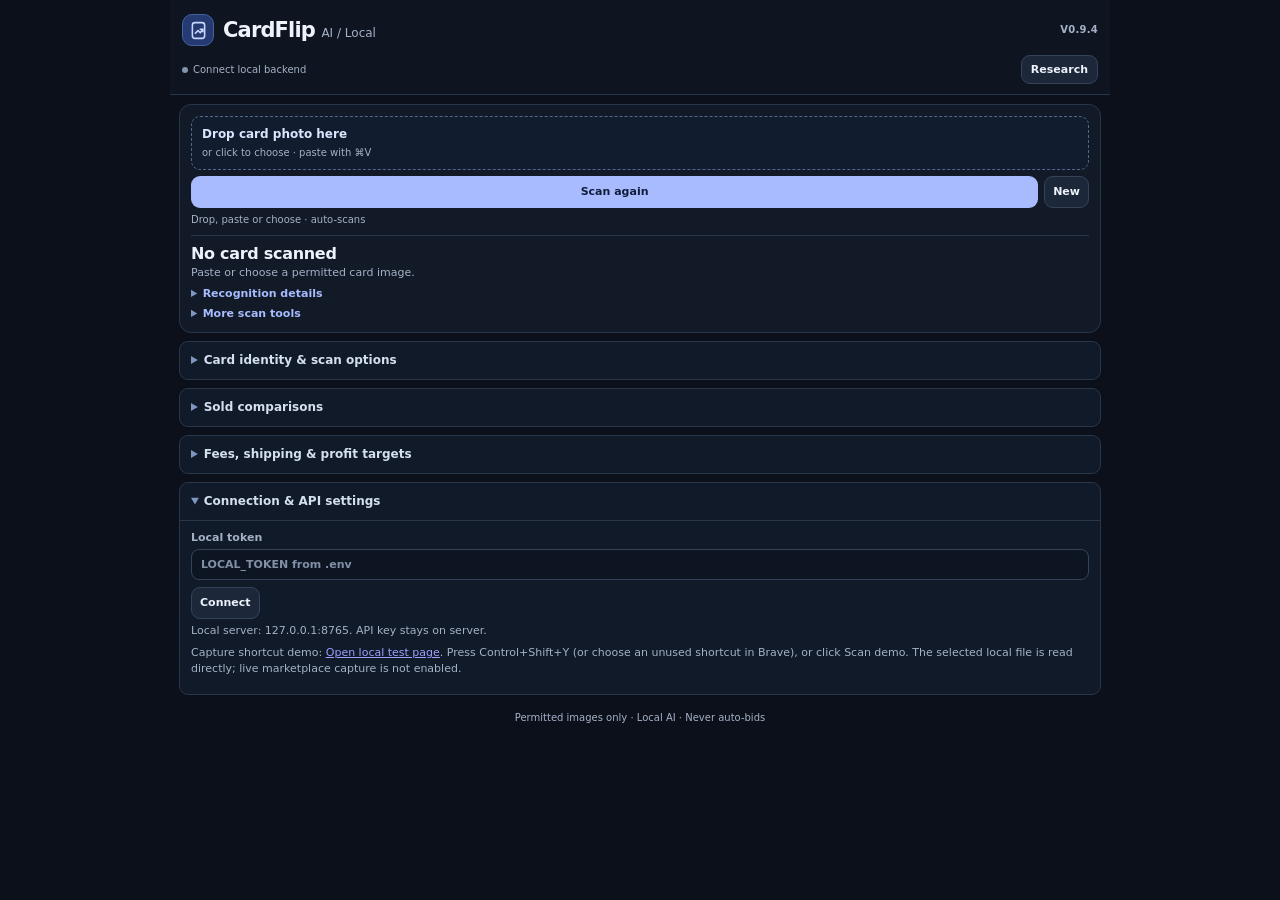
==== extension/index.html @ ceb8913e "Initial stable release: CardFlip Local v0.9.4" ====
<!doctype html><html lang="en"><head><meta charset="utf-8"><meta name="viewport" content="width=device-width, initial-scale=1"><title>CardFlip Local</title><link rel="stylesheet" href="style.css"></head><body>
<header class="topbar"><div class="brand"><div class="brandTitle"><div class="brandMark" aria-hidden="true"><svg viewBox="0 0 24 24" fill="none" stroke="currentColor" stroke-width="1.8" stroke-linecap="round" stroke-linejoin="round"><rect x="5" y="3" width="14" height="18" rx="3"/><path d="m8.5 15 3-3 2.5 2.5 3-4M14 10.5h3v3"/></svg></div><h1>CardFlip <span>AI / Local</span></h1></div><span class="version">V0.9.4</span></div><div class="topline"><div id="status" class="pill" role="status">Connect local backend</div><button id="toggleView" class="secondary small" aria-pressed="false">Research</button></div></header>
<main>
<section id="scanPanel" aria-label="Card scanner">
<div class="scanTop"><div id="previewImage" hidden><img id="scanImage" alt="Selected card photo"></div><div class="scanActions"><label for="image" id="dropZone" class="uploadLabel dropZone"><strong>Drop card photo here</strong><span>or click to choose · paste with ⌘V</span><input type="file" id="image" accept="image/png,image/jpeg"></label><div class="actions scanButtons"><button id="ocr">Scan again</button><button id="captureDemo" class="secondary" hidden>Scan demo</button><button id="resetCard" class="secondary">New</button></div><p class="hint">Drop, paste or choose · auto-scans</p></div></div>
<div id="cardSummary" class="cardSummary" aria-live="polite"><strong id="cardName">No card scanned</strong><span id="cardDetail">Paste or choose a permitted card image.</span></div>
<p id="visionStatus" class="muted compactLine"></p><details id="scanNotes"><summary>Recognition details</summary><p id="scanStatus" class="muted compactLine" role="status">Local AI · unknown fields stay blank.</p></details>
<p id="captureStatus" class="muted compactLine" role="status"></p><details id="scanTools"><summary>More scan tools</summary><details id="visualDrawer"><summary>Compare a visual reference (optional)</summary><p class="muted">Choose an authorized reference photo of the known variant. Local AI compares artwork and finish; this is not authentication or a buy signal.</p><label>Reference photo<input id="referenceImage" type="file" accept="image/png,image/jpeg"></label><label>Reference variant (optional)<input id="referenceVariant" maxlength="80" placeholder="e.g. Silver Prizm"></label><button id="compareVisual" class="secondary wide">Compare with scanned card</button><p id="visualResult" class="muted" role="status"></p></details><div class="actions"><button id="baseConfirm" class="secondary" hidden>I verified Base — estimate</button><button id="rawConfirm" class="secondary" hidden>Raw / ungraded — estimate</button><button id="familySearch" class="secondary" hidden>Find possible sales</button><button id="boardSearch" class="secondary">Price board</button><button id="editIdentity" class="secondary">Edit / manual lookup</button></div></details>
</section>

<section id="quickQuote" hidden aria-live="polite"><div class="decisionTop"><h2>Maximum flip bid</h2><span id="quoteBadge" class="muted"></span></div><div class="grid quoteSelectors"><label>Variant<select id="quoteVariant"></select></label><label>Grade<select id="quoteGrade"></select></label></div><div class="hero conditional"><span id="quoteLabel">SELECT MATCH</span><strong id="quoteMax">—</strong></div><div id="quoteMetrics" class="grid metrics"></div><p id="quoteNote" class="muted"></p></section>
<section id="boardPanel" hidden aria-live="polite"><div class="decisionTop"><h2>Price board</h2><button id="boardRefresh" class="secondary small">Refresh</button></div><p id="boardStatus" class="muted"></p><details id="boardOptions"><summary>Search options</summary><div class="actions"><button id="boardToggle" class="secondary small">Show PSA 1–10</button><button id="boardBroaden" class="secondary small">Search without card #</button><button id="boardPlayer" class="secondary small" hidden>Search player only</button></div></details><div id="boardMatrix"></div><details id="boardDetail"><summary>All grade rows &amp; sale evidence</summary><div id="boardGroups"></div></details><details id="boardUnresolved" hidden><summary>Unresolved sold listings <span id="boardUnresolvedCount"></span></summary><div id="boardLoose"></div></details><p class="muted">Median = buyer-paid before tax when shipping is known. Max bid = conditional flip limit before purchase tax/shipping, using your deal rules. ~Max = low-confidence reference estimate, not a buy signal. Dashes mean insufficient evidence. Match the exact variant and grade; raw condition matters. No automatic buy signal.</p></section>
<section id="results" hidden aria-live="polite"><div class="decisionTop"><div id="decision" class="decision"></div><span id="resultBasis" class="muted"></span></div><p id="reason"></p><div class="hero"><span id="maxLabel">MAX BID · BEFORE TAX / SHIPPING</span><strong id="max">—</strong></div><div id="primaryMetrics" class="grid metrics primaryMetrics"></div><details id="metricDetails"><summary>More pricing metrics</summary><div id="metrics" class="grid metrics"></div><p id="risk" class="muted"></p></details><div class="actions"><button id="copyBid" class="secondary" hidden>Copy whole-dollar limit</button><button id="reviewSales" class="secondary">Review sold comps</button></div><details id="bidPanel"><summary>Optional: check a specific bid</summary><div id="quickBid"></div><div class="bidHint">Before purchase tax and shipping. Leave blank to show profit at the calculated maximum.</div></details></section>
<section id="familyPanel" hidden aria-live="polite"><h2>Possible variants · review required</h2><p id="familyStatus" class="muted"></p><div id="familyGroups"></div><p class="muted">Title-derived possibilities, not exhaustive. Unspecified does not mean Base. No BUY until exact identity and comps are confirmed.</p></section>
<div id="message" role="status" class="message muted"></div>
<details class="drawer" id="identityDrawer"><summary>Card identity &amp; scan options</summary><div class="drawerBody"><div class="grid"><label>Recognition mode<select id="visionMode"><option value="fast">Fast AI · Qwen 4B</option><option value="detail">Detailed AI · Qwen 9B</option><option value="ocr">OCR only · fast text fallback</option></select></label><label class="checkLabel"><input id="autoLookup" type="checkbox" checked> Auto-load price board</label></div><details><summary>Raw AI / OCR output</summary><textarea id="ocrText" rows="4" placeholder="Paste label text here"></textarea><button id="parse" class="secondary">Extract fields</button></details><div class="grid"><label>Year<input id="year" value="2020" maxlength="4"></label><label>Checklist card #<input id="number" value="258" placeholder="Not the serial number"></label></div><label>Print run (optional)<input id="print_run" inputmode="numeric" placeholder="75 for 73/75"></label><label>Player<input id="player" value="Anthony Edwards"></label><label>Set / product<input id="set" value="Panini Prizm"></label><label>Exact variant<input id="variant" value="Base" placeholder="Base, Silver, Red Ice, etc."></label><div class="grid"><label>Grader<select id="grader"><option value="" disabled>Choose grader</option><option selected>PSA</option><option value="RAW">Raw / ungraded</option><option>BGS</option><option>SGC</option><option>CGC</option></select></label><label id="gradeLabel">Grade<select id="grade"><option value="" disabled>Choose grade</option><option selected>10</option><option>9.5</option><option>9</option><option>8.5</option><option>8</option><option>7.5</option><option>7</option><option>6.5</option><option>6</option><option>5.5</option><option>5</option><option>4.5</option><option>4</option><option>3.5</option><option>3</option><option>2.5</option><option>2</option><option>1.5</option><option>1</option></select></label></div>

<label id="gradeTypeLabel" hidden>Grade designation<select id="grade_type"><option value="">Choose exact grade type</option><option>Pristine</option><option>Gem Mint</option><option>Perfect</option><option>Black Label</option></select></label>
<button id="remember" class="secondary" hidden>Remember verified slab identity</button><p id="rememberStatus" class="muted"></p><div class="actions"><button id="lookup">Confirm identity &amp; estimate</button><button id="demo" class="secondary">Try demo</button></div><button id="refresh" class="link">Force refresh (uses one request)</button></div></details>
<details class="drawer" id="salesDrawer"><summary>Sold comparisons <span id="salesCount" class="count"></span></summary><div class="drawerBody"><button id="backToDecision" class="secondary wide">Back to auction decision ↑</button><p id="source" class="muted">No lookup yet. A title match is not proof of the same variant.</p><div class="actions"><button id="confirmTen" class="secondary" disabled>Confirm reviewed newest 10</button><button id="clear" class="secondary" disabled>Clear selections</button><button id="more" class="secondary" hidden>Show more</button></div><div id="sales"></div><p id="selection" class="muted">0 confirmed • all selected recent sales used</p></div></details>
<details class="drawer" id="rulesDrawer"><summary>Fees, shipping &amp; profit targets</summary><div class="drawerBody"><div class="grid" id="settings"></div><p class="muted">Editable estimates. Conservative resale uses the lower quartile of selected buyer-paid sales, less a safety haircut.</p><button id="calculate" disabled>Calculate maximum bid</button></div></details>
<details class="drawer" id="connectDrawer"><summary>Connection &amp; API settings</summary><div class="drawerBody"><label>Local token<input id="token" type="password" autocomplete="off" placeholder="LOCAL_TOKEN from .env"></label><button id="connect" class="secondary">Connect</button><p class="muted">Local server: 127.0.0.1:8765. API key stays on server.</p><p class="muted">Capture shortcut demo: <a href="http://127.0.0.1:8765/capture-demo.html" target="_blank" rel="noopener noreferrer">Open local test page</a>. Press Control+Shift+Y (or choose an unused shortcut in Brave), or click Scan demo. The selected local file is read directly; live marketplace capture is not enabled.</p><a id="psaLink" hidden target="_blank" rel="noopener noreferrer">Open PSA certificate record</a></div></details>
</main><footer>Permitted images only · Local AI · Never auto-bids</footer><script src="app.js"></script></body></html>
---- extension/style.css ----
:root{
  color-scheme:dark;--bg:#0b101a;--panel:#121a27;--panel2:#182232;--edge:#28364a;--ink:#edf2fb;--muted:#a4b1c6;--accent:#a8bbff;--blue:#a8bbff;--good:#70e4b5;--warn:#f4cb83;--bad:#ff9b9e;
  font:13px/1.4 -apple-system,BlinkMacSystemFont,"Segoe UI",system-ui,sans-serif;
}
*{box-sizing:border-box} [hidden]{display:none!important} body{margin:0;background:var(--bg);color:var(--ink);max-width:940px;margin-inline:auto;-webkit-font-smoothing:antialiased}button,input,select,textarea{font:inherit}button,summary{cursor:pointer}button:focus-visible,input:focus-visible,select:focus-visible,textarea:focus-visible,summary:focus-visible{outline:2px solid var(--blue);outline-offset:3px}button:disabled{opacity:.44;cursor:not-allowed}button{border:1px solid transparent;border-radius:9px;padding:8px 11px;background:#a8bbff;color:#111d3a;font-weight:700;transition:background .12s,border-color .12s}button:not(:disabled):hover{background:#c0ceff}button.secondary{background:#1c283a;border-color:#34435a;color:var(--ink)}button.secondary:not(:disabled):hover{background:#28374d;border-color:#5b7091}button.link{background:transparent;color:var(--blue);text-align:left;font-size:11px;padding:7px 0}button.link:not(:disabled):hover{background:transparent;color:var(--ink)}
.topbar{padding:14px 12px 10px;border-bottom:1px solid var(--edge);background:#0e1521}.brand,.topline,.decisionTop{display:flex;align-items:center;justify-content:space-between;gap:8px}.brandTitle{display:flex;align-items:center;gap:9px;min-width:0}.brandMark{display:grid;place-items:center;width:32px;height:32px;flex:0 0 32px;background:#253a70;border:1px solid #4661a0;border-radius:10px;color:#c9d6ff}.brandMark svg{width:21px;height:21px}.brand h1{font-size:21px;letter-spacing:-.85px;line-height:1.05;margin:0;font-weight:750}.brand h1 span{color:var(--muted);font-size:12px;letter-spacing:0;font-weight:500}.version{font-size:10px;color:var(--muted);font-weight:600;letter-spacing:.25px}.topline{margin-top:9px}.pill{color:var(--muted);font-size:10px;line-height:1.4;overflow-wrap:anywhere;min-width:0}.small{font-size:11px;padding:6px 9px;flex-shrink:0}.pill::before{content:'';display:inline-block;width:6px;height:6px;border-radius:50%;background:#8493ac;margin-right:5px}.pill.connected::before{background:var(--good)}
main{padding:9px;display:grid;gap:8px}section{min-width:0;padding:11px;background:var(--panel);border:1px solid var(--edge);border-radius:12px}h2{font-size:13px;line-height:1.3;margin:0 0 7px;font-weight:700}p{margin:4px 0 7px}.muted{font-size:11px;color:var(--muted);overflow-wrap:anywhere}.grid{display:grid;grid-template-columns:repeat(2,minmax(0,1fr));gap:8px}.actions{display:flex;gap:6px;flex-wrap:wrap;margin-top:7px}.actions button{flex:1;min-width:0}.wide{width:100%;font-size:11px;padding:7px 9px}.message{font-size:11px;color:var(--muted);padding:0 3px;overflow-wrap:anywhere}.message:empty,.compactLine:empty{display:none}
label{display:block;font-size:11px;color:var(--muted);font-weight:600;margin-bottom:8px}input,select,textarea{width:100%;min-width:0;border:1px solid #34435a;background:#0d1522;color:var(--ink);border-radius:8px;padding:7px 9px;margin-top:4px;display:block}input[type=checkbox]{display:inline;width:auto;accent-color:var(--blue);margin:3px 0 0}textarea{resize:vertical}input::placeholder,textarea::placeholder{color:#8290a7}.checkLabel{align-self:center}
/* Scan and identity */
.scanTop{display:flex;align-items:center;gap:10px}.scanActions{flex:1;min-width:0}.uploadLabel{display:block;color:var(--muted);font-weight:600;margin:0;font-size:10px}.uploadLabel input{padding:4px;margin:4px 0 0;font-size:10px;border-style:dashed;background:#101a2a;color:var(--muted);cursor:pointer}.uploadLabel input::file-selector-button{font:600 11px -apple-system,BlinkMacSystemFont,system-ui,sans-serif;border:0;border-radius:6px;background:#293b62;color:#e0e8ff;padding:6px 8px;margin-right:6px;cursor:pointer}.scanButtons{margin-top:6px;flex-wrap:nowrap}.scanButtons button{padding:7px;font-size:11px}.scanButtons #resetCard{flex:0 0 auto}.hint,.bidHint{font-size:10px;color:var(--muted);margin:5px 0 0;line-height:1.35}#previewImage{width:62px;flex:0 0 62px;background:#0b111d;border-radius:7px;overflow:hidden;border:1px solid var(--edge)}#scanImage{width:100%;height:auto;max-height:96px;object-fit:contain;display:block}.cardSummary{border-top:1px solid var(--edge);margin-top:9px;padding-top:8px;display:grid;gap:2px;overflow-wrap:anywhere}.cardSummary strong{font-size:16px;line-height:1.2;font-weight:730;letter-spacing:-.3px}.cardSummary span{font-size:11px;color:var(--muted)}.compactLine{margin:4px 0 0;line-height:1.35;overflow-wrap:anywhere}#scanPanel .actions{margin-top:6px}#scanPanel .actions button{font-size:11px;padding:7px 8px}#editIdentity{background:transparent;border-color:transparent;color:var(--blue);text-align:left;padding-left:0!important}#editIdentity:hover{background:transparent;color:#e0e8ff}
/* Bid */
#bidPanel{padding:9px 11px}#quickBid label{display:flex;align-items:center;justify-content:space-between;gap:10px;margin:0;color:var(--ink);font-size:12px;font-weight:650}#quickBid input{width:42%;max-width:155px;margin:0;padding:6px 9px;text-align:right;font-size:19px;font-variant-numeric:tabular-nums;font-weight:700;letter-spacing:-.4px;border-color:#53688e}#quickBid input::-webkit-inner-spin-button{opacity:.6}
/* Decision hierarchy */
#results{background:#121b2a} .decisionTop{align-items:baseline;flex-wrap:wrap;gap:4px 8px}.decision{font-size:13px;color:var(--warn);font-weight:800;letter-spacing:.15px}.decision.buy{color:var(--good)}.decision.pass{color:var(--bad)}#resultBasis{font-size:10px}#reason{font-size:11px;color:var(--muted);margin:5px 0 8px;line-height:1.35}.hero{display:flex;align-items:center;justify-content:space-between;gap:10px;background:#1d2c48;border:1px solid #3d527a;border-radius:10px;padding:11px 12px;margin:6px 0 8px}.hero span{font-size:10px;letter-spacing:.5px;line-height:1.35;color:#c5d3fa;max-width:49%;font-weight:650}.hero strong{font-size:35px;line-height:1;font-weight:760;letter-spacing:-1.5px;white-space:nowrap;color:#e5ecff;font-variant-numeric:tabular-nums}.hero.conditional{background:#27241e;border-color:#594a33}.hero.conditional span,.hero.conditional strong{color:var(--warn)}#results:has(.decision.buy) .hero:not(.conditional){background:#132d29;border-color:#326c58}#results:has(.decision.buy) .hero:not(.conditional) span,#results:has(.decision.buy) .hero:not(.conditional) strong{color:var(--good)}.metrics{gap:6px}.metrics>div{min-width:0;padding:8px 9px;background:#0f1725;border:1px solid #263348;border-radius:8px}.metrics span{display:block;font-size:10px;line-height:1.25;color:var(--muted)}.metrics strong{display:block;font-size:18px;font-weight:690;letter-spacing:-.5px;font-variant-numeric:tabular-nums;line-height:1.25;margin-top:2px}.primaryMetrics{margin-bottom:6px}#metricDetails{margin:4px 0 6px}#metricDetails summary{padding:5px 0;color:var(--blue)}#reviewSales{background:#1b2941;border-color:#344a6a;color:#d9e4ff}
/* Secondary research panels */
details{font-size:11px;margin:6px 0}summary{color:var(--blue);font-weight:600}summary::marker{color:#8096c2}.drawer{margin:0;border:1px solid var(--edge);border-radius:9px;background:#111a28;font-size:12px}.drawer>summary{padding:10px 11px;color:#d4dfef;font-weight:600;cursor:pointer}.drawer[open]>summary{border-bottom:1px solid var(--edge)}.drawerBody{padding:9px 11px 11px}.drawer .count{color:var(--muted);font-weight:400;margin-left:3px}.drawerBody label{margin-bottom:7px}.drawerBody button{padding:7px 8px;font-size:11px}.variantGroup{padding:9px;background:#101a29;border:1px solid var(--edge);border-radius:8px;margin:6px 0}.variantGroup p{font-size:11px;color:var(--muted);margin:4px 0}.variantGroup button{width:100%;font-size:11px;padding:7px}.variantGroup details{margin:4px 0}.variantGroup strong{color:var(--ink)}#familyPanel h2{color:var(--warn)}#remember{width:100%;margin-bottom:6px}.sale{display:grid;grid-template-columns:18px minmax(0,1fr);gap:7px;border-bottom:1px solid var(--edge);padding:9px 0}.sale label{margin:0;font-size:12px;color:var(--ink);font-weight:500}.sale a{color:var(--blue);font-size:11px}.sale strong{display:block;margin-top:4px}.sale small{display:block;color:var(--muted);overflow-wrap:anywhere}pre{white-space:pre-wrap;overflow-wrap:anywhere;color:var(--muted)}footer{padding:7px 9px 12px;text-align:center;font-size:10px;color:var(--muted)}
body.research main{gap:12px;padding:12px}body.research section{padding:15px}body.research #previewImage{width:106px;flex-basis:106px}body.research #scanImage{max-height:155px}body.research .hero strong{font-size:42px}body.research .metrics strong{font-size:20px}@media(max-width:350px){.topbar{padding:11px 9px 9px}main{padding:7px}.hero strong{font-size:28px}.hero span{font-size:9px}#previewImage{width:51px;flex-basis:51px}.brand h1{font-size:19px}.brandMark{width:28px;height:28px;flex-basis:28px}.pill{font-size:9px}.metrics strong{font-size:16px}}@media(prefers-reduced-motion:reduce){*{transition:none!important}}

#bidPanel{padding:0;margin:7px 0 0;border-top:1px solid var(--edge)}#bidPanel summary{padding:8px 0 3px}#bidPanel[open] #quickBid{padding-top:5px}#copyBid{font-variant-numeric:tabular-nums}
.boardGroup{margin-top:12px;border:1px solid #2b394b;border-radius:10px;overflow:hidden}.boardGroup h3{font-size:12px;margin:0;padding:9px 10px;background:#192332;color:#dce6f5}.boardTable{width:100%;border-collapse:collapse;font-size:12px;table-layout:fixed;font-variant-numeric:tabular-nums}.boardTable th,.boardTable td{padding:7px 5px;border-bottom:1px solid #263244;text-align:right;overflow-wrap:anywhere}.boardTable th:first-child,.boardTable td:first-child{text-align:left;width:33%}.boardTable th:last-child,.boardTable td:last-child{width:15%}.boardTable th{font-size:10px;color:#a6b6cb;font-weight:500}.boardTable .conditional{color:#f4cb83;font-weight:700}.boardGrade{padding:0!important;width:auto!important;background:none!important;color:#a8bbff!important;text-align:left!important;border:0!important;font-size:12px!important}.boardEvidence td{text-align:left!important;padding:8px!important}.boardSale{padding:8px 0;border-bottom:1px solid #283445;font-size:11px;overflow-wrap:anywhere}.boardSale small{display:block;color:#a8b6c8;margin:3px 0}.boardSale a{font-size:11px}.boardGroup:last-child{margin-bottom:10px}#boardPanel h2{margin:0}#boardPanel .actions{flex-wrap:wrap}#boardPanel .muted{font-size:11px}
.boardMatrix{width:100%;table-layout:fixed;border-collapse:collapse;font-size:10px;font-variant-numeric:tabular-nums;margin-top:8px}.boardMatrix th,.boardMatrix td{padding:8px 2px;border-bottom:1px solid #2b394b;text-align:right;overflow-wrap:anywhere;vertical-align:top}.boardMatrix th:first-child,.boardMatrix td:first-child{text-align:left;width:25%;padding-left:3px}.boardMatrix th{color:#a6b6cb;font-weight:500}.boardMatrix strong{display:block;font-size:11px;white-space:normal}.boardMatrix small{display:block;font-size:9px;color:#a6b6cb}.boardMatrix .conditional{color:#f4cb83;font-weight:600}#boardDetail{margin:8px 0}

.dropZone{display:grid;gap:3px;position:relative;padding:9px 10px;border:1px dashed #53688e;background:#111c2f;border-radius:9px;cursor:pointer;min-height:53px}.dropZone strong{font-size:12px;color:#dbe5ff}.dropZone span{font-size:10px;font-weight:400}.dropZone input{position:absolute;inset:0;width:100%;height:100%;opacity:0;cursor:pointer;margin:0}.dropZone:focus-within,.dropZone.dragActive{border-color:#a8bbff;background:#263b65;outline:2px solid #a8bbff;outline-offset:1px}#visualDrawer{border-top:1px solid var(--edge);padding-top:7px}#visualResult{white-space:pre-wrap}#captureStatus{color:var(--blue)}

#quickQuote h2{margin:0}#quickQuote .hero{margin:4px 0 7px}#quickQuote .hero strong{font-size:32px}#quickQuote .quoteSelectors{gap:6px;margin-top:5px}#quickQuote .quoteSelectors label{margin:0}#quickQuote .quoteSelectors select{font-size:11px;padding:6px}#quickQuote .metrics strong{font-size:16px}#quoteNote{margin:6px 0 0}#scanNotes,#scanTools,#boardOptions{margin:5px 0 0}#scanPanel #captureDemo{flex:0 0 auto}#scanPanel .scanButtons{flex-wrap:wrap}#scanPanel #ocr{flex:1 1 70px}.cellPick{padding:0!important;width:100%;background:none!important;color:var(--ink)!important;text-align:right!important;border:0!important;font-weight:inherit;border-radius:3px!important}.cellPick:hover{outline:1px solid var(--accent)}#boardStatus{font-size:10px!important}#boardPanel .boardMatrix{margin-top:4px}#scanNotes[open] summary,#scanTools[open] summary{margin-bottom:4px}
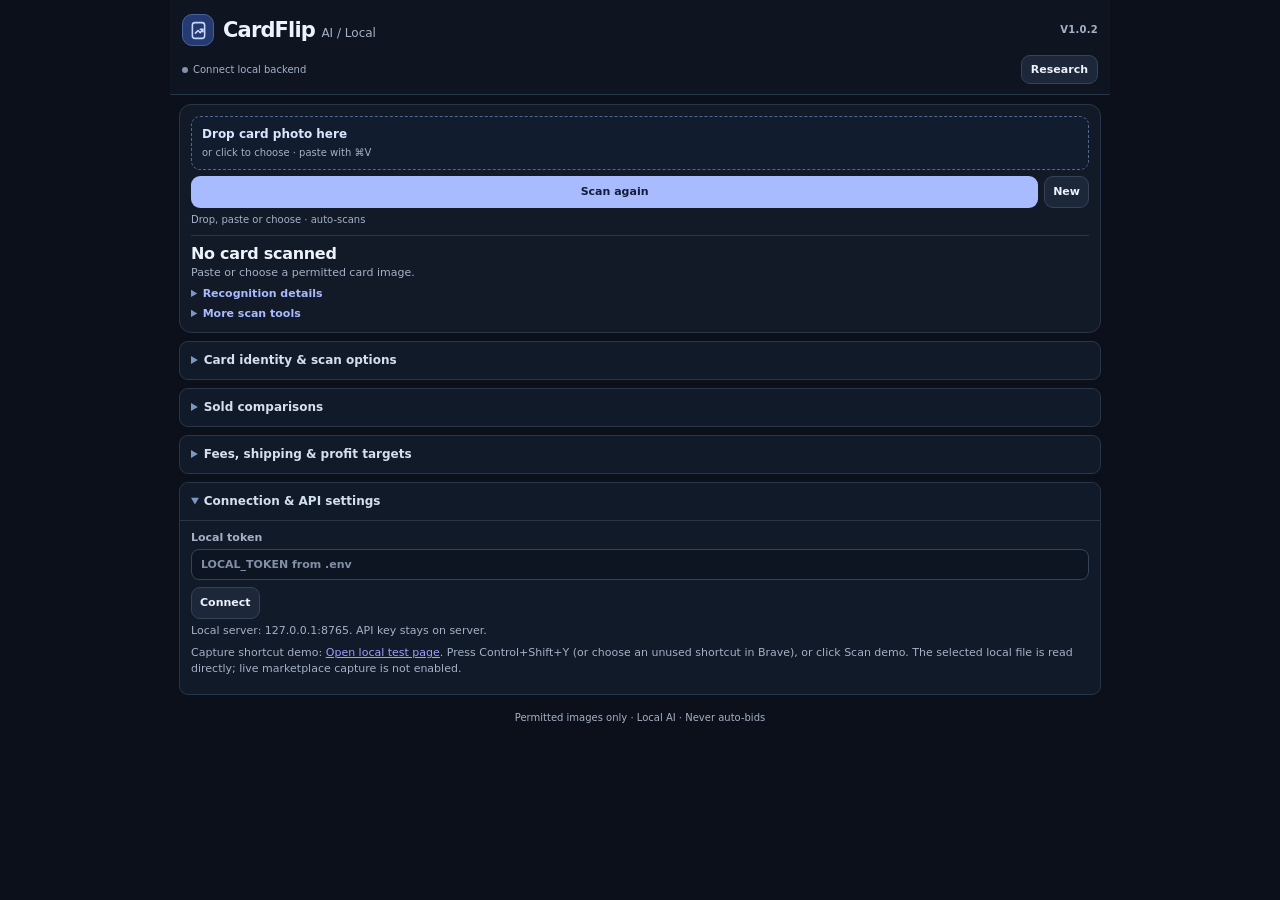
==== commit ebbc8ec9: "Add visual intelligence, DINOv2 matching and timed auction practice" ====
--- a/extension/index.html
+++ b/extension/index.html
@@ -1,15 +1,15 @@
 <!doctype html><html lang="en"><head><meta charset="utf-8"><meta name="viewport" content="width=device-width, initial-scale=1"><title>CardFlip Local</title><link rel="stylesheet" href="style.css"></head><body>
-<header class="topbar"><div class="brand"><div class="brandTitle"><div class="brandMark" aria-hidden="true"><svg viewBox="0 0 24 24" fill="none" stroke="currentColor" stroke-width="1.8" stroke-linecap="round" stroke-linejoin="round"><rect x="5" y="3" width="14" height="18" rx="3"/><path d="m8.5 15 3-3 2.5 2.5 3-4M14 10.5h3v3"/></svg></div><h1>CardFlip <span>AI / Local</span></h1></div><span class="version">V0.9.4</span></div><div class="topline"><div id="status" class="pill" role="status">Connect local backend</div><button id="toggleView" class="secondary small" aria-pressed="false">Research</button></div></header>
+<header class="topbar"><div class="brand"><div class="brandTitle"><div class="brandMark" aria-hidden="true"><svg viewBox="0 0 24 24" fill="none" stroke="currentColor" stroke-width="1.8" stroke-linecap="round" stroke-linejoin="round"><rect x="5" y="3" width="14" height="18" rx="3"/><path d="m8.5 15 3-3 2.5 2.5 3-4M14 10.5h3v3"/></svg></div><h1>CardFlip <span>AI / Local</span></h1></div><span class="version">V1.0.2</span></div><div class="topline"><div id="status" class="pill" role="status">Connect local backend</div><button id="toggleView" class="secondary small" aria-pressed="false">Research</button></div></header>
 <main>
 <section id="scanPanel" aria-label="Card scanner">
 <div class="scanTop"><div id="previewImage" hidden><img id="scanImage" alt="Selected card photo"></div><div class="scanActions"><label for="image" id="dropZone" class="uploadLabel dropZone"><strong>Drop card photo here</strong><span>or click to choose · paste with ⌘V</span><input type="file" id="image" accept="image/png,image/jpeg"></label><div class="actions scanButtons"><button id="ocr">Scan again</button><button id="captureDemo" class="secondary" hidden>Scan demo</button><button id="resetCard" class="secondary">New</button></div><p class="hint">Drop, paste or choose · auto-scans</p></div></div>
 <div id="cardSummary" class="cardSummary" aria-live="polite"><strong id="cardName">No card scanned</strong><span id="cardDetail">Paste or choose a permitted card image.</span></div>
 <p id="visionStatus" class="muted compactLine"></p><details id="scanNotes"><summary>Recognition details</summary><p id="scanStatus" class="muted compactLine" role="status">Local AI · unknown fields stay blank.</p></details>
-<p id="captureStatus" class="muted compactLine" role="status"></p><details id="scanTools"><summary>More scan tools</summary><details id="visualDrawer"><summary>Compare a visual reference (optional)</summary><p class="muted">Choose an authorized reference photo of the known variant. Local AI compares artwork and finish; this is not authentication or a buy signal.</p><label>Reference photo<input id="referenceImage" type="file" accept="image/png,image/jpeg"></label><label>Reference variant (optional)<input id="referenceVariant" maxlength="80" placeholder="e.g. Silver Prizm"></label><button id="compareVisual" class="secondary wide">Compare with scanned card</button><p id="visualResult" class="muted" role="status"></p></details><div class="actions"><button id="baseConfirm" class="secondary" hidden>I verified Base — estimate</button><button id="rawConfirm" class="secondary" hidden>Raw / ungraded — estimate</button><button id="familySearch" class="secondary" hidden>Find possible sales</button><button id="boardSearch" class="secondary">Price board</button><button id="editIdentity" class="secondary">Edit / manual lookup</button></div></details>
+<p id="captureStatus" class="muted compactLine" role="status"></p><details id="scanTools"><summary>More scan tools</summary><details id="visualDrawer"><summary>Compare a visual reference (optional)</summary><p class="muted">Choose an authorized reference photo of the known variant. Local AI compares artwork and finish; this is not authentication or a buy signal.</p><label>Reference photo<input id="referenceImage" type="file" accept="image/png,image/jpeg"></label><label>Reference variant (optional)<input id="referenceVariant" maxlength="80" placeholder="e.g. Silver Prizm"></label><button id="compareVisual" class="secondary wide">Compare with scanned card</button><p id="visualResult" class="muted" role="status"></p><button id="saveReference" class="secondary wide">Save photo as verified local reference</button><p class="muted">Confirm the current player, year, set and checklist number, and enter the reference photo's exact variant above. Use photos you have permission to keep. Only saved references persist locally.</p><button id="rankReferences" class="secondary wide">Find matches in my library</button><p id="referenceStatus" class="muted" role="status"></p><div id="referenceManage"></div></details><div class="actions"><button id="baseConfirm" class="secondary" hidden>I verified Base — estimate</button><button id="rawConfirm" class="secondary" hidden>Raw / ungraded — estimate</button><button id="familySearch" class="secondary" hidden>Find possible sales</button><button id="boardSearch" class="secondary">Price board</button><button id="editIdentity" class="secondary">Edit / manual lookup</button></div></details>
 </section>
 
 <section id="quickQuote" hidden aria-live="polite"><div class="decisionTop"><h2>Maximum flip bid</h2><span id="quoteBadge" class="muted"></span></div><div class="grid quoteSelectors"><label>Variant<select id="quoteVariant"></select></label><label>Grade<select id="quoteGrade"></select></label></div><div class="hero conditional"><span id="quoteLabel">SELECT MATCH</span><strong id="quoteMax">—</strong></div><div id="quoteMetrics" class="grid metrics"></div><p id="quoteNote" class="muted"></p></section>
-<section id="boardPanel" hidden aria-live="polite"><div class="decisionTop"><h2>Price board</h2><button id="boardRefresh" class="secondary small">Refresh</button></div><p id="boardStatus" class="muted"></p><details id="boardOptions"><summary>Search options</summary><div class="actions"><button id="boardToggle" class="secondary small">Show PSA 1–10</button><button id="boardBroaden" class="secondary small">Search without card #</button><button id="boardPlayer" class="secondary small" hidden>Search player only</button></div></details><div id="boardMatrix"></div><details id="boardDetail"><summary>All grade rows &amp; sale evidence</summary><div id="boardGroups"></div></details><details id="boardUnresolved" hidden><summary>Unresolved sold listings <span id="boardUnresolvedCount"></span></summary><div id="boardLoose"></div></details><p class="muted">Median = buyer-paid before tax when shipping is known. Max bid = conditional flip limit before purchase tax/shipping, using your deal rules. ~Max = low-confidence reference estimate, not a buy signal. Dashes mean insufficient evidence. Match the exact variant and grade; raw condition matters. No automatic buy signal.</p></section>
+<section id="boardPanel" hidden aria-live="polite"><div class="decisionTop"><h2>Price board</h2><button id="boardRefresh" class="secondary small">Refresh</button></div><p id="boardStatus" class="muted"></p><div id="visualMatches" hidden><strong>Visual suggestions</strong><p class="muted">Local references · verify the finish yourself</p><div id="visualMatchRows"></div></div><details id="marketVisual"><summary>Find visual matches online (optional)</summary><p class="muted">Uses active listing images, not sale prices. One extra request if uncached. Only use images you have permission to process; images are not saved. Seller labels may be wrong.</p><button id="marketRank" class="secondary wide">Find reference photos</button><p id="marketStatus" class="muted" role="status"></p><div id="marketRows"></div></details><details id="boardOptions"><summary>Search options</summary><div class="actions"><button id="boardToggle" class="secondary small">Show PSA 1–10</button><button id="boardBroaden" class="secondary small">Search without card #</button><button id="boardPlayer" class="secondary small" hidden>Search player only</button></div></details><div id="boardMatrix"></div><details id="boardDetail"><summary>All grade rows &amp; sale evidence</summary><div id="boardGroups"></div></details><details id="boardUnresolved" hidden><summary>Unresolved sold listings <span id="boardUnresolvedCount"></span></summary><div id="boardLoose"></div></details><p class="muted">Median = buyer-paid before tax when shipping is known. Max bid = conditional flip limit before purchase tax/shipping, using your deal rules. ~Max = low-confidence reference estimate, not a buy signal. Dashes mean insufficient evidence. Match the exact variant and grade; raw condition matters. No automatic buy signal.</p></section>
 <section id="results" hidden aria-live="polite"><div class="decisionTop"><div id="decision" class="decision"></div><span id="resultBasis" class="muted"></span></div><p id="reason"></p><div class="hero"><span id="maxLabel">MAX BID · BEFORE TAX / SHIPPING</span><strong id="max">—</strong></div><div id="primaryMetrics" class="grid metrics primaryMetrics"></div><details id="metricDetails"><summary>More pricing metrics</summary><div id="metrics" class="grid metrics"></div><p id="risk" class="muted"></p></details><div class="actions"><button id="copyBid" class="secondary" hidden>Copy whole-dollar limit</button><button id="reviewSales" class="secondary">Review sold comps</button></div><details id="bidPanel"><summary>Optional: check a specific bid</summary><div id="quickBid"></div><div class="bidHint">Before purchase tax and shipping. Leave blank to show profit at the calculated maximum.</div></details></section>
 <section id="familyPanel" hidden aria-live="polite"><h2>Possible variants · review required</h2><p id="familyStatus" class="muted"></p><div id="familyGroups"></div><p class="muted">Title-derived possibilities, not exhaustive. Unspecified does not mean Base. No BUY until exact identity and comps are confirmed.</p></section>
 <div id="message" role="status" class="message muted"></div>
--- a/extension/style.css
+++ b/extension/style.css
@@ -23,3 +23,4 @@
 .dropZone{display:grid;gap:3px;position:relative;padding:9px 10px;border:1px dashed #53688e;background:#111c2f;border-radius:9px;cursor:pointer;min-height:53px}.dropZone strong{font-size:12px;color:#dbe5ff}.dropZone span{font-size:10px;font-weight:400}.dropZone input{position:absolute;inset:0;width:100%;height:100%;opacity:0;cursor:pointer;margin:0}.dropZone:focus-within,.dropZone.dragActive{border-color:#a8bbff;background:#263b65;outline:2px solid #a8bbff;outline-offset:1px}#visualDrawer{border-top:1px solid var(--edge);padding-top:7px}#visualResult{white-space:pre-wrap}#captureStatus{color:var(--blue)}
 
 #quickQuote h2{margin:0}#quickQuote .hero{margin:4px 0 7px}#quickQuote .hero strong{font-size:32px}#quickQuote .quoteSelectors{gap:6px;margin-top:5px}#quickQuote .quoteSelectors label{margin:0}#quickQuote .quoteSelectors select{font-size:11px;padding:6px}#quickQuote .metrics strong{font-size:16px}#quoteNote{margin:6px 0 0}#scanNotes,#scanTools,#boardOptions{margin:5px 0 0}#scanPanel #captureDemo{flex:0 0 auto}#scanPanel .scanButtons{flex-wrap:wrap}#scanPanel #ocr{flex:1 1 70px}.cellPick{padding:0!important;width:100%;background:none!important;color:var(--ink)!important;text-align:right!important;border:0!important;font-weight:inherit;border-radius:3px!important}.cellPick:hover{outline:1px solid var(--accent)}#boardStatus{font-size:10px!important}#boardPanel .boardMatrix{margin-top:4px}#scanNotes[open] summary,#scanTools[open] summary{margin-bottom:4px}
+#visualMatches{margin:8px 0 12px;padding:10px;border:1px solid var(--line,#2c3b50);border-radius:10px} .refRow{display:flex;align-items:center;gap:8px;padding:7px 0;min-width:0}.refRow img{width:38px;height:54px;object-fit:contain;border-radius:4px}.refRow div{flex:1;min-width:0;overflow-wrap:anywhere}.refRow small{display:block;color:#a8b4c5;font-size:10px}.refRow strong{font-size:12px}.refRow button{flex:0 0 auto;width:auto}.refRow+.refRow{border-top:1px solid #283449}
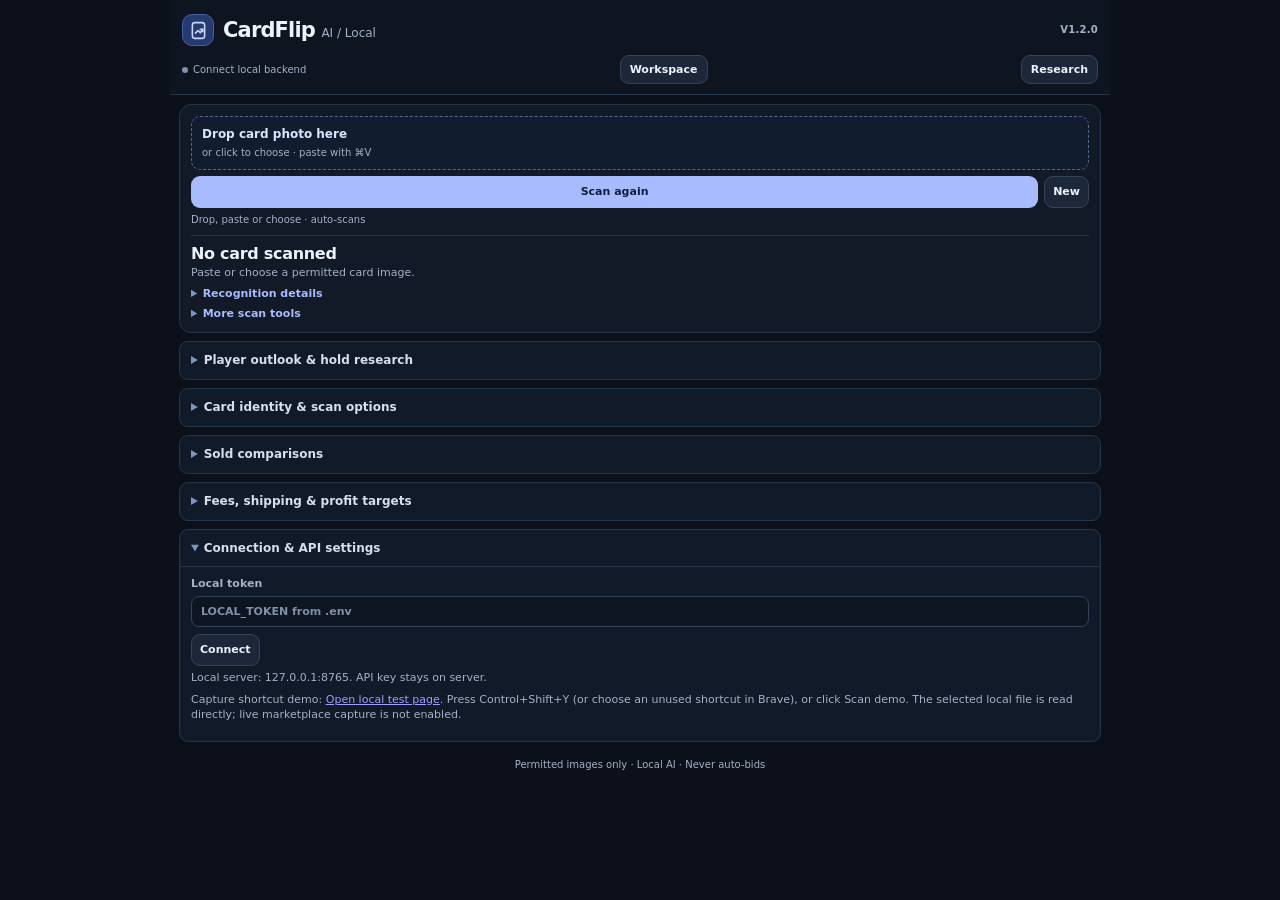
==== commit ba07d529: "CardFlip v1.2.0: Add portfolio, paper trading, scan history and investment research" ====
--- a/extension/index.html
+++ b/extension/index.html
@@ -1,6 +1,6 @@
 <!doctype html><html lang="en"><head><meta charset="utf-8"><meta name="viewport" content="width=device-width, initial-scale=1"><title>CardFlip Local</title><link rel="stylesheet" href="style.css"></head><body>
-<header class="topbar"><div class="brand"><div class="brandTitle"><div class="brandMark" aria-hidden="true"><svg viewBox="0 0 24 24" fill="none" stroke="currentColor" stroke-width="1.8" stroke-linecap="round" stroke-linejoin="round"><rect x="5" y="3" width="14" height="18" rx="3"/><path d="m8.5 15 3-3 2.5 2.5 3-4M14 10.5h3v3"/></svg></div><h1>CardFlip <span>AI / Local</span></h1></div><span class="version">V1.0.2</span></div><div class="topline"><div id="status" class="pill" role="status">Connect local backend</div><button id="toggleView" class="secondary small" aria-pressed="false">Research</button></div></header>
-<main>
+<header class="topbar"><div class="brand"><div class="brandTitle"><div class="brandMark" aria-hidden="true"><svg viewBox="0 0 24 24" fill="none" stroke="currentColor" stroke-width="1.8" stroke-linecap="round" stroke-linejoin="round"><rect x="5" y="3" width="14" height="18" rx="3"/><path d="m8.5 15 3-3 2.5 2.5 3-4M14 10.5h3v3"/></svg></div><h1>CardFlip <span>AI / Local</span></h1></div><span class="version">V1.2.0</span></div><div class="topline"><div id="status" class="pill" role="status">Connect local backend</div><button id="workspaceOpen" class="secondary small">Workspace</button><button id="toggleView" class="secondary small" aria-pressed="false">Research</button></div></header>
+<main id="auctionMain">
 <section id="scanPanel" aria-label="Card scanner">
 <div class="scanTop"><div id="previewImage" hidden><img id="scanImage" alt="Selected card photo"></div><div class="scanActions"><label for="image" id="dropZone" class="uploadLabel dropZone"><strong>Drop card photo here</strong><span>or click to choose · paste with ⌘V</span><input type="file" id="image" accept="image/png,image/jpeg"></label><div class="actions scanButtons"><button id="ocr">Scan again</button><button id="captureDemo" class="secondary" hidden>Scan demo</button><button id="resetCard" class="secondary">New</button></div><p class="hint">Drop, paste or choose · auto-scans</p></div></div>
 <div id="cardSummary" class="cardSummary" aria-live="polite"><strong id="cardName">No card scanned</strong><span id="cardDetail">Paste or choose a permitted card image.</span></div>
@@ -8,8 +8,9 @@
 <p id="captureStatus" class="muted compactLine" role="status"></p><details id="scanTools"><summary>More scan tools</summary><details id="visualDrawer"><summary>Compare a visual reference (optional)</summary><p class="muted">Choose an authorized reference photo of the known variant. Local AI compares artwork and finish; this is not authentication or a buy signal.</p><label>Reference photo<input id="referenceImage" type="file" accept="image/png,image/jpeg"></label><label>Reference variant (optional)<input id="referenceVariant" maxlength="80" placeholder="e.g. Silver Prizm"></label><button id="compareVisual" class="secondary wide">Compare with scanned card</button><p id="visualResult" class="muted" role="status"></p><button id="saveReference" class="secondary wide">Save photo as verified local reference</button><p class="muted">Confirm the current player, year, set and checklist number, and enter the reference photo's exact variant above. Use photos you have permission to keep. Only saved references persist locally.</p><button id="rankReferences" class="secondary wide">Find matches in my library</button><p id="referenceStatus" class="muted" role="status"></p><div id="referenceManage"></div></details><div class="actions"><button id="baseConfirm" class="secondary" hidden>I verified Base — estimate</button><button id="rawConfirm" class="secondary" hidden>Raw / ungraded — estimate</button><button id="familySearch" class="secondary" hidden>Find possible sales</button><button id="boardSearch" class="secondary">Price board</button><button id="editIdentity" class="secondary">Edit / manual lookup</button></div></details>
 </section>
 
-<section id="quickQuote" hidden aria-live="polite"><div class="decisionTop"><h2>Maximum flip bid</h2><span id="quoteBadge" class="muted"></span></div><div class="grid quoteSelectors"><label>Variant<select id="quoteVariant"></select></label><label>Grade<select id="quoteGrade"></select></label></div><div class="hero conditional"><span id="quoteLabel">SELECT MATCH</span><strong id="quoteMax">—</strong></div><div id="quoteMetrics" class="grid metrics"></div><p id="quoteNote" class="muted"></p></section>
-<section id="boardPanel" hidden aria-live="polite"><div class="decisionTop"><h2>Price board</h2><button id="boardRefresh" class="secondary small">Refresh</button></div><p id="boardStatus" class="muted"></p><div id="visualMatches" hidden><strong>Visual suggestions</strong><p class="muted">Local references · verify the finish yourself</p><div id="visualMatchRows"></div></div><details id="marketVisual"><summary>Find visual matches online (optional)</summary><p class="muted">Uses active listing images, not sale prices. One extra request if uncached. Only use images you have permission to process; images are not saved. Seller labels may be wrong.</p><button id="marketRank" class="secondary wide">Find reference photos</button><p id="marketStatus" class="muted" role="status"></p><div id="marketRows"></div></details><details id="boardOptions"><summary>Search options</summary><div class="actions"><button id="boardToggle" class="secondary small">Show PSA 1–10</button><button id="boardBroaden" class="secondary small">Search without card #</button><button id="boardPlayer" class="secondary small" hidden>Search player only</button></div></details><div id="boardMatrix"></div><details id="boardDetail"><summary>All grade rows &amp; sale evidence</summary><div id="boardGroups"></div></details><details id="boardUnresolved" hidden><summary>Unresolved sold listings <span id="boardUnresolvedCount"></span></summary><div id="boardLoose"></div></details><p class="muted">Median = buyer-paid before tax when shipping is known. Max bid = conditional flip limit before purchase tax/shipping, using your deal rules. ~Max = low-confidence reference estimate, not a buy signal. Dashes mean insufficient evidence. Match the exact variant and grade; raw condition matters. No automatic buy signal.</p></section>
+<section id="quickQuote" hidden aria-live="polite"><div class="decisionTop"><h2>Maximum flip bid</h2><span id="quoteBadge" class="muted"></span></div><div class="grid quoteSelectors"><label>Variant<select id="quoteVariant"></select></label><label>Grade<select id="quoteGrade"></select></label></div><div class="hero conditional"><span id="quoteLabel">SELECT MATCH</span><strong id="quoteMax">—</strong></div><div id="quoteMetrics" class="grid metrics"></div><button id="logSelected" class="secondary small wide">Log card / paper trade</button><p id="quoteNote" class="muted"></p></section>
+<section id="boardPanel" hidden aria-live="polite"><div class="decisionTop"><h2>Price board</h2><button id="boardRefresh" class="secondary small">Refresh</button></div><p id="boardStatus" class="muted"></p><div id="visualMatches" hidden><strong>Visual suggestions</strong><p class="muted">Local references · verify the finish yourself</p><div id="visualMatchRows"></div></div><details id="marketVisual"><summary>Find visual matches online (optional)</summary><p class="muted">One extra request if uncached. Authorized images only; seller labels unverified.</p><button id="marketRank" class="secondary wide">Find reference photos</button><p id="marketStatus" class="muted" role="status"></p><div id="marketRows"></div></details><details id="boardOptions"><summary>Search options</summary><div class="actions"><button id="boardToggle" class="secondary small">Show PSA 1–10</button><button id="boardBroaden" class="secondary small">Search without card #</button><button id="boardPlayer" class="secondary small" hidden>Search player only</button></div></details><div id="boardMatrix"></div><details id="boardDetail"><summary>All grade rows &amp; sale evidence</summary><div id="boardGroups"></div></details><details id="boardUnresolved" hidden><summary>Unresolved sold listings <span id="boardUnresolvedCount"></span></summary><div id="boardLoose"></div></details><p class="muted">Max = conditional, before tax/shipping. ~Max = low confidence. Verify variant, grade and condition.</p></section>
+<details class="drawer" id="playerDrawer"><summary>Player outlook &amp; hold research</summary><div class="drawerBody"><div class="grid"><label>League<select id="researchLeague"><option value="">Choose league</option><option>NBA</option><option>NFL</option><option>MLB</option></select></label><label>Season<input id="researchSeason" type="number" min="1999" max="2100" placeholder="Latest"></label></div><button id="researchPlayer" class="secondary wide">Load outlook</button><p id="playerStatus" class="muted" role="status"></p><div id="outlookSummary" hidden class="metrics"></div><p id="marketOutlook" class="muted"></p><div id="injuryBox" hidden><button id="injuryRun" class="secondary small">Check NFL reports</button><p id="injuryStatus" class="muted" role="status"></p></div><div id="researchLinks" class="researchLinks"></div><details id="statsDrawer" hidden><summary>Game statistics &amp; sources</summary><div id="playerStats"></div><a id="playerSource" hidden target="_blank" rel="noopener noreferrer">Source data ↗</a></details><details id="careerDrawer"><summary>Career &amp; rookie context</summary><button id="careerRun" class="secondary wide">Load career profile</button><p id="careerStatus" class="muted" role="status"></p><div id="careerData"></div><button id="minorRun" class="secondary wide" hidden>Load minor-league stats</button><p id="minorStatus" class="muted"></p><div id="minorData"></div></details><details id="replayDrawer"><summary>Investment assessment &amp; historical replay</summary><label>Simulated holding period (days)<input id="replayDays" type="number" min="1" max="60" value="7"></label><label class="checkLabel"><input id="replayConfirmed" type="checkbox"> I checked the selected variant and grade</label><button id="replayRun" class="secondary wide">Analyze cached sales</button><p id="replayStatus" class="muted" role="status"></p><div id="replayResults"></div></details><details id="holdDrawer"><summary>Hold scenarios</summary><p id="holdBasis" class="muted">Select a variant and grade above.</p><div class="grid"><label>Years<input id="holdYears" type="number" min="1" max="10" value="3"></label><label>Annual ROI (%)<input id="holdReturn" type="number" min="0" max="100" value="15"></label><label>Bear change (%)<input id="holdBear" type="number" min="-100" max="0" value="-50"></label><label>Bull change (%)<input id="holdBull" type="number" min="0" max="1000" value="50"></label></div><button id="holdRun" class="secondary wide">Calculate scenarios</button><p id="holdStatus" class="muted" role="status"></p><div id="holdResults"></div></details></div></details>
 <section id="results" hidden aria-live="polite"><div class="decisionTop"><div id="decision" class="decision"></div><span id="resultBasis" class="muted"></span></div><p id="reason"></p><div class="hero"><span id="maxLabel">MAX BID · BEFORE TAX / SHIPPING</span><strong id="max">—</strong></div><div id="primaryMetrics" class="grid metrics primaryMetrics"></div><details id="metricDetails"><summary>More pricing metrics</summary><div id="metrics" class="grid metrics"></div><p id="risk" class="muted"></p></details><div class="actions"><button id="copyBid" class="secondary" hidden>Copy whole-dollar limit</button><button id="reviewSales" class="secondary">Review sold comps</button></div><details id="bidPanel"><summary>Optional: check a specific bid</summary><div id="quickBid"></div><div class="bidHint">Before purchase tax and shipping. Leave blank to show profit at the calculated maximum.</div></details></section>
 <section id="familyPanel" hidden aria-live="polite"><h2>Possible variants · review required</h2><p id="familyStatus" class="muted"></p><div id="familyGroups"></div><p class="muted">Title-derived possibilities, not exhaustive. Unspecified does not mean Base. No BUY until exact identity and comps are confirmed.</p></section>
 <div id="message" role="status" class="message muted"></div>
@@ -20,4 +21,4 @@
 <details class="drawer" id="salesDrawer"><summary>Sold comparisons <span id="salesCount" class="count"></span></summary><div class="drawerBody"><button id="backToDecision" class="secondary wide">Back to auction decision ↑</button><p id="source" class="muted">No lookup yet. A title match is not proof of the same variant.</p><div class="actions"><button id="confirmTen" class="secondary" disabled>Confirm reviewed newest 10</button><button id="clear" class="secondary" disabled>Clear selections</button><button id="more" class="secondary" hidden>Show more</button></div><div id="sales"></div><p id="selection" class="muted">0 confirmed • all selected recent sales used</p></div></details>
 <details class="drawer" id="rulesDrawer"><summary>Fees, shipping &amp; profit targets</summary><div class="drawerBody"><div class="grid" id="settings"></div><p class="muted">Editable estimates. Conservative resale uses the lower quartile of selected buyer-paid sales, less a safety haircut.</p><button id="calculate" disabled>Calculate maximum bid</button></div></details>
 <details class="drawer" id="connectDrawer"><summary>Connection &amp; API settings</summary><div class="drawerBody"><label>Local token<input id="token" type="password" autocomplete="off" placeholder="LOCAL_TOKEN from .env"></label><button id="connect" class="secondary">Connect</button><p class="muted">Local server: 127.0.0.1:8765. API key stays on server.</p><p class="muted">Capture shortcut demo: <a href="http://127.0.0.1:8765/capture-demo.html" target="_blank" rel="noopener noreferrer">Open local test page</a>. Press Control+Shift+Y (or choose an unused shortcut in Brave), or click Scan demo. The selected local file is read directly; live marketplace capture is not enabled.</p><a id="psaLink" hidden target="_blank" rel="noopener noreferrer">Open PSA certificate record</a></div></details>
-</main><footer>Permitted images only · Local AI · Never auto-bids</footer><script src="app.js"></script></body></html>+</main><main id="workspaceMain" hidden><section><div class="decisionTop"><h2>Workspace</h2><button id="workspaceBack" class="secondary small">Back to auction</button></div><div class="actions workspaceTabs"><button id="tabHistory" class="secondary">History</button><button id="tabPaper" class="secondary">Paper trades</button><button id="tabReal" class="secondary">Portfolio</button></div><p id="workStatus" class="muted" role="status"></p></section><section id="historyView"><div class="decisionTop"><h2>Recent cards</h2><button id="historyClear" class="secondary small">Clear history</button></div><p class="muted">Last 200 card families · no photos stored here.</p><div id="historyRows"></div></section><section id="portfolioView" hidden><div class="decisionTop"><h2 id="inventoryTitle">Paper trades</h2><button id="inventoryExport" class="secondary small">Export CSV</button></div><div id="inventorySummary" class="grid metrics"></div><p id="inventoryCoverage" class="muted"></p><details id="inventoryForm"><summary>Log a card</summary><div class="grid"><label>Player<input id="invPlayer" maxlength="80"></label><label>Year<input id="invYear" maxlength="4"></label><label>Product<input id="invSet" maxlength="80"></label><label>Checklist #<input id="invNumber" maxlength="20"></label><label>Variant<input id="invVariant" maxlength="80"></label><label>Grade<input id="invGrade" placeholder="Raw or PSA 10" maxlength="80"></label><label>Print run<input id="invRun" maxlength="20" placeholder="Optional"></label><label>Strategy<select id="invStrategy"><option value="flip">Flip</option><option value="hold">Hold</option></select></label><label>Item price ($)<input id="invPaid" type="number" min="0" step=".01"></label><label>Purchase shipping ($)<input id="invInbound" type="number" min="0" step=".01" value="0"></label><label>Actual purchase tax ($)<input id="invTax" type="number" min="0" step=".01" value="0"></label><label>Estimated net resale ($)<input id="invNet" type="number" min="0" step=".01" placeholder="Optional"></label></div><label>Note<input id="invNote" maxlength="500" placeholder="Optional"></label><label class="checkLabel"><input id="invConfirm" type="checkbox"> Confirm exact card and entry amounts</label><button id="invSave" class="secondary wide">Save entry</button><p id="invStatus" class="muted" role="status"></p></details><div id="inventoryRows"></div></section></main><footer>Permitted images only · Local AI · Never auto-bids</footer><script src="app.js"></script><script src="player.js"></script><script src="workspace.js"></script></body></html>
--- a/extension/style.css
+++ b/extension/style.css
@@ -24,3 +24,8 @@
 
 #quickQuote h2{margin:0}#quickQuote .hero{margin:4px 0 7px}#quickQuote .hero strong{font-size:32px}#quickQuote .quoteSelectors{gap:6px;margin-top:5px}#quickQuote .quoteSelectors label{margin:0}#quickQuote .quoteSelectors select{font-size:11px;padding:6px}#quickQuote .metrics strong{font-size:16px}#quoteNote{margin:6px 0 0}#scanNotes,#scanTools,#boardOptions{margin:5px 0 0}#scanPanel #captureDemo{flex:0 0 auto}#scanPanel .scanButtons{flex-wrap:wrap}#scanPanel #ocr{flex:1 1 70px}.cellPick{padding:0!important;width:100%;background:none!important;color:var(--ink)!important;text-align:right!important;border:0!important;font-weight:inherit;border-radius:3px!important}.cellPick:hover{outline:1px solid var(--accent)}#boardStatus{font-size:10px!important}#boardPanel .boardMatrix{margin-top:4px}#scanNotes[open] summary,#scanTools[open] summary{margin-bottom:4px}
 #visualMatches{margin:8px 0 12px;padding:10px;border:1px solid var(--line,#2c3b50);border-radius:10px} .refRow{display:flex;align-items:center;gap:8px;padding:7px 0;min-width:0}.refRow img{width:38px;height:54px;object-fit:contain;border-radius:4px}.refRow div{flex:1;min-width:0;overflow-wrap:anywhere}.refRow small{display:block;color:#a8b4c5;font-size:10px}.refRow strong{font-size:12px}.refRow button{flex:0 0 auto;width:auto}.refRow+.refRow{border-top:1px solid #283449}
+.researchTable{width:100%;border-collapse:collapse;font-size:.82rem;margin:8px 0;table-layout:auto}.researchTable th,.researchTable td{padding:7px 4px;text-align:right;border-bottom:1px solid var(--line,#273447);overflow-wrap:anywhere}.researchTable th:first-child,.researchTable td:first-child{text-align:left}.researchTable th{color:#aebbd0;font-weight:500}.researchTable td{font-variant-numeric:tabular-nums}#playerDrawer .drawerBody{min-width:0}#holdDrawer{margin-top:10px}
+
+.researchLinks{display:flex;flex-wrap:wrap;gap:6px 12px;font-size:11px;margin:6px 0}.researchLinks:empty{display:none}#outlookSummary{margin:7px 0}#outlookSummary strong{font-size:13px}#marketOutlook:empty,#injuryStatus:empty,#playerStatus:empty{display:none}
+/* Separate workspace; never adds scrolling to the auction layout. */
+.workspaceTabs button[aria-pressed="true"]{border-color:#a8bbff;color:#dce4ff;background:#28375a}.workspaceRow,.workspaceItem{padding:12px 0;border-bottom:1px solid var(--border,#29374c)}.workspaceRow{display:flex;align-items:center;justify-content:space-between;gap:10px}.workspaceRow>div{min-width:0;overflow-wrap:anywhere}.workspaceItem small,.workspaceRow small{display:block;margin:5px 0;overflow-wrap:anywhere}.workspaceItem .actions{margin-top:8px}.workspaceTabs{flex-wrap:wrap}.workspaceTabs button{flex:1}.topline{flex-wrap:wrap}#workspaceMain[hidden],#auctionMain[hidden]{display:none!important}#logSelected{margin-top:7px}#inventoryForm{margin:12px 0}#careerDrawer,#replayDrawer{margin-top:8px}
